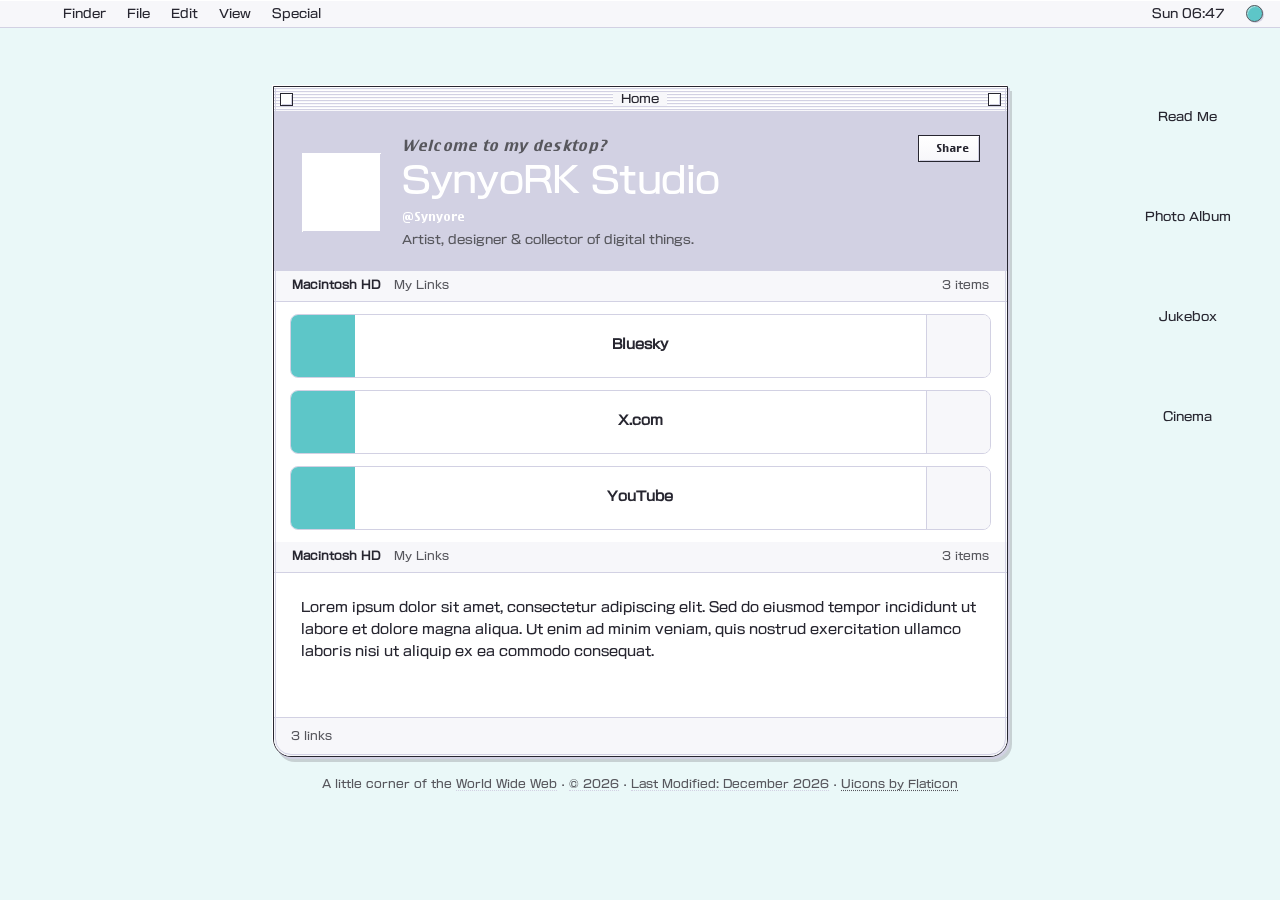
==== index.html @ 5cf86834 "Add files via upload" ====
<!DOCTYPE html>
<html lang="en" data-theme="light" data-accent="teal">
<head>
  <meta charset="utf-8">
  <meta name="viewport" content="width=device-width, initial-scale=1">
  <meta name="theme-color" content="#EAF8F8">
  <meta name="site-saved-at" content="2026-11-18T19:01:30Z">
  <meta name="description" content="A little corner of the internet, presented like a classic Macintosh desktop.">
  <title>SynyoSK Studio </title>
  <!-- Flaticon Uicons: Solid Straight (fi-ss-*) -->
  <link rel="stylesheet" href="https://cdn-uicons.flaticon.com/4.0.0/uicons-solid-straight/css/uicons-solid-straight.css">
  <link rel="stylesheet" href="https://cdn-uicons.flaticon.com/4.0.0/uicons-brands/css/uicons-brands.css">
  <link rel="stylesheet" href="style.css">
  <script src="script.js"></script>
</head>
<body>
  <!-- Edit custom link boxes directly in this HTML. The site-data JSON below configures the desktop shortcuts. -->
  <script id="site-data" type="application/json">
    {
      "name":"Your Name",
      "handle":"@yourhandle",
      "bio":"Artist, designer & collector of digital things. Welcome to my little corner of the internet.",
      "avatar":"",
      "links":[{"id":"portfolio","title":"My Website","url":"https://example.com","icon":"globe"},
      {"id":"sketchbook","title":"Sketchbook","url":"https://www.behance.net/","icon":"folder"},
      {"id":"photos","title":"Photo Album","url":"https://www.instagram.com/","icon":"photo"},
      {"id":"music","title":"Jukebox","url":"https://open.spotify.com/","icon":"music"},
      {"id":"videos","title":"Cinema","url":"https://www.youtube.com/","icon":"video"},
      {"id":"contact","title":"Contact Me","url":"mailto:hello@example.com","icon":"mail"}]
    }
  </script>
  <header class="menubar" aria-label="Desktop menu bar">
    <button
      class="lightbulb-toggle"
      id="lightbulb-toggle"
      type="button"
      data-action="theme-toggle"
      aria-label="Switch to dark mode"
      title="Switch to dark mode"
      aria-pressed="false"
    >
      <i class="fi fi-ss-bulb lightbulb-icon" aria-hidden="true"></i>
    </button>
    <div class="menu-group">
      <div class="menu-item">
        <button class="menu-trigger" data-menu="finder" aria-expanded="false" aria-haspopup="true">Finder</button>
        <div class="menu-popup" data-popup="finder" hidden>
          <button data-action="about">About This Page…</button>
          <hr>
          <button data-action="help">How to use</button>
        </div>
      </div>
      <div class="menu-item">
        <button class="menu-trigger" data-menu="file" aria-expanded="false" aria-haspopup="true">File</button>
        <div class="menu-popup" data-popup="file" hidden>
          <button data-action="export">Export HTML…</button>
        </div>
      </div>
      <div class="menu-item">
        <button class="menu-trigger" data-menu="edit" aria-expanded="false" aria-haspopup="true">Edit</button>
        <div class="menu-popup" data-popup="edit" hidden>
          <button data-action="copy">Copy Page Address</button>
          <button data-action="share">Share Page…</button>
        </div>
      </div>
      <div class="menu-item optional">
        <button class="menu-trigger" data-menu="view" aria-expanded="false" aria-haspopup="true">View</button>
        <div class="menu-popup" data-popup="view" hidden>
          <button type="button" class="theme-menu-choice" data-theme-choice="auto" data-action="theme-auto" aria-pressed="false"><span class="theme-check"></span> Follow System</button>
          <button type="button" class="theme-menu-choice" data-theme-choice="light" data-action="theme-light" aria-pressed="true"><span class="theme-check">✓</span> Light Theme</button>
          <button type="button" class="theme-menu-choice" data-theme-choice="dark" data-action="theme-dark" aria-pressed="false"><span class="theme-check"></span> Dark Theme</button>
        </div>
      </div>
      <div class="menu-item optional">
        <button class="menu-trigger" data-menu="special" aria-expanded="false" aria-haspopup="true">Special</button>
        <div class="menu-popup" data-popup="special" hidden>
          <button data-action="about">About This Page…</button>
        </div>
      </div>
    </div>
    <time class="menu-clock" id="clock" aria-label="Current time"></time>
    <button
      type="button"
      class="accent-cycle"
      id="accent-cycle"
      data-action="accent-cycle"
      aria-label="Accent color: teal. Click to switch to blue"
      title="Accent: teal • Next: blue"
    >
      <span class="accent-dot" aria-hidden="true"></span>
    </button>
  </header>
  <main class="desktop">
    <aside class="desktop-icons" aria-label="Desktop shortcuts">
      <button class="desktop-shortcut" data-action="about"><i class="fi fi-ss-file file-icon icon-document" aria-hidden="true"></i><span class="desktop-label">Read Me</span></button>
      <button class="desktop-shortcut" data-shortcut="photos"><i class="fi fi-ss-images file-icon icon-photo" aria-hidden="true"></i><span class="desktop-label">Photo Album</span></button>
      <button class="desktop-shortcut" data-shortcut="music"><i class="fi fi-ss-music-alt file-icon icon-music" aria-hidden="true"></i><span class="desktop-label">Jukebox</span></button>
      <button class="desktop-shortcut" data-shortcut="videos"><i class="fi fi-ss-film file-icon icon-video" aria-hidden="true"></i><span class="desktop-label">Cinema</span></button>
    </aside>

    <section class="generic-window" aria-labelledby="untitled-window-title">
      <div class="window-title">
        <span class="window-control" aria-hidden="true"><i class="fi fi-ss-cross-small"></i></span>
        <div class="window-lines"></div>
        <div class="window-heading" id="untitled-window-title">Home</div>
        <div class="window-lines"></div>
        <div class="window-title-right"><span class="window-control" aria-hidden="true"><i class="fi fi-ss-square-small"></i></span></div>
      </div>
      <div class="profile">
        <div class="avatar"><i class="fi fi-ss-folder file-icon icon-folder" aria-hidden="true"></i></div>
        <div class="profile-copy">
          <div class="small-caption">Welcome to my desktop?</div>
          <h1>SynyoRK Studio</h1>
          <div class="handle">@Synyore</div>
          <div class="bio" >Artist, designer & collector of digital things.</div>
        </div>
        <div class="profile-actions">
          <button class="mac-button" type="button" data-action="share"><i class="fi fi-ss-share" aria-hidden="true"></i> Share</button>
        </div>
      </div>

      <div class="pathbar">
        <div class="breadcrumb"><strong><i class="fi fi-ss-caret-right" aria-hidden="true"></i> Macintosh HD</strong> <span><i class="fi fi-ss-angle-right" aria-hidden="true"></i></span> <span>My Links</span></div>
        <span class="item-count">6 items</span>
      </div>

      <div class="link-container">
        <div class="link-hotzone">
          <div class="link-icon"><i class="fi fi-ss-butterfly"></i></div>
          <div class="link-text">Bluesky</div>
        </div>
        <div class="link-share"><i class="fi fi-ss-copy-alt"></i></div>
      </div>

      <div class="link-container">
        <div class="link-hotzone">
          <div class="link-icon"><i class="fi fi-brands-twitter-alt"></i></div>
          <div class="link-text">X.com</div>
        </div>
        <div class="link-share"><i class="fi fi-ss-copy-alt"></i></div>
      </div>

      <div class="link-container">
        <div class="link-hotzone">
          <div class="link-icon"><i class="fi fi-brands-youtube"></i></div>
          <div class="link-text">YouTube</div>
        </div>
        <div class="link-share"><i class="fi fi-ss-copy-alt"></i></div>
      </div>

      <div class="pathbar">
        <div class="breadcrumb"><strong><i class="fi fi-ss-caret-right" aria-hidden="true"></i> Macintosh HD</strong> <span><i class="fi fi-ss-angle-right" aria-hidden="true"></i></span> <span>My Links</span></div>
        <span class="item-count">6 items</span>
      </div>
      <div class="untitled-body">
        <p>
          Lorem ipsum dolor sit amet, consectetur adipiscing elit. Sed do eiusmod tempor incididunt ut labore et dolore magna aliqua. Ut enim ad minim veniam, quis nostrud exercitation ullamco laboris nisi ut aliquip ex ea commodo consequat.
        </p>
      </div>

      <div class="statusbar">
        <span id="status-count">6 saved links</span>
      </div>
    </section>
    <p class="desk-note">A little corner of the <span>World Wide Web</span> · <span id="year"></span> · <span id="last-modified">Last Modified: …</span> · <a href="https://www.flaticon.com/uicons" target="_blank" rel="noopener noreferrer">Uicons by Flaticon</a></p>
  </main>
  <div id="modal-root"></div>
  <div class="toast" id="toast" role="status" aria-live="polite" hidden></div>

</body>
</html>
---- style.css ----
/* Macintosh Links: Uicons Solid Straight edition.
   Keep this stylesheet beside the HTML and custom fonts in fonts/. */

/* Original website typography, from mysite.css.
   Keep your own font files in a sibling fonts/ directory. */
@font-face {
  font-family: "TXGH";
  src: url("fonts/texgyreheros-regular.otf") format("opentype");
  font-style: normal;
  font-weight: 400;
  font-display: swap;
}

@font-face {
  font-family: "TXGH";
  src: url("fonts/texgyreheros-italic.otf") format("opentype");
  font-style: italic;
  font-weight: 400;
  font-display: swap;
}

@font-face {
  font-family: "TXGH";
  src: url("fonts/texgyreheros-bold.otf") format("opentype");
  font-style: normal;
  font-weight: 700;
  font-display: swap;
}

@font-face {
  font-family: "Virtue";
  src: url("fonts/virtue.ttf") format("truetype");
  font-style: normal;
  font-weight: 300;
  font-display: swap;
}

@font-face {
  font-family: "pnr";
  src: url("fonts/pnr.otf") format("opentype");
  font-style: normal;
  font-weight: 300;
  font-display: swap;
}

@font-face {
  font-family: "3pv";
  src: url("fonts/3pv.otf") format("opentype");
  font-style: italic;
  font-weight: 300;
  font-display: swap;
}

/* Permanent palette: these names always refer to the same colors. */
:root {
  /* Neutrals */
  --china-plate: #F4F4F9;
  --white: #FFFFFF;
  --lavender-mist: #D2D1E3;
  --lavender-helper: #9C9CB0;
  --grey-velvet: #302F3B;
  --charcoal: #272630;
  --charcoal-lite: #57575D;

  /* Teal */
  --teal: #1A7478;
  --teal-lite: #5DC6C8;

  /* Pink */
  --raddish-pink: #B02A7B;
  --raddish-pink-lite: #FF9BD4;

  /* Blue */
  --coastal-blue: #2F5FD0;
  --coastal-blue-lite: #6B9AF6;

  /* Coral */
  --coral: #C93832;
  --coral-lite: #FF7771;

  /* Semantic assignments: light on first visit. */
  --bg: var(--china-plate);
  --surface: var(--white);
  --border: var(--lavender-mist);
  --text: var(--charcoal);
  --text-muted: var(--charcoal-lite);
  --accent: var(--teal);
  --accent-fill: var(--teal-lite);
  --on-accent: var(--charcoal);
  --accent-2: var(--raddish-pink);
  --accent-2-fill: var(--raddish-pink-lite);
  --info: var(--coastal-blue);
  --info-fill: var(--coastal-blue-lite);
  --danger: var(--coral);
  --danger-fill: var(--coral-lite);
  color-scheme: light;
}

/* When Follow System is chosen, JavaScript removes data-theme.
   An explicit light choice keeps the light assignments above. */
@media (prefers-color-scheme: dark) {
  :root:not([data-theme]) {
    --bg: var(--charcoal);
    --surface: var(--grey-velvet);
    --border: var(--charcoal-lite);
    --text: var(--lavender-mist);
    --text-muted: var(--lavender-helper);
    --accent: var(--teal-lite);
    --accent-fill: var(--teal);
    --on-accent: var(--charcoal);
    --accent-2: var(--raddish-pink-lite);
    --accent-2-fill: var(--raddish-pink);
    --info: var(--coastal-blue-lite);
    --info-fill: var(--coastal-blue);
    --danger: var(--coral-lite);
    --danger-fill: var(--coral);
    color-scheme: dark;
  }
}

/* Explicit dark choice, regardless of the operating system theme. */
:root[data-theme="dark"] {
  --bg: var(--charcoal);
  --surface: var(--grey-velvet);
  --border: var(--charcoal-lite);
  --text: var(--lavender-mist);
  --text-muted: var(--lavender-helper);
  --accent: var(--teal-lite);
  --accent-fill: var(--teal);
  --on-accent: var(--charcoal);
  --accent-2: var(--raddish-pink-lite);
  --accent-2-fill: var(--raddish-pink);
  --info: var(--coastal-blue-lite);
  --info-fill: var(--coastal-blue);
  --danger: var(--coral-lite);
  --danger-fill: var(--coral);
  color-scheme: dark;
}

/* Macintosh UI semantic tokens, never a second competing palette. */
:root {
  --desktop: var(--bg);
  --paper: var(--surface);
  --ink: var(--text);
  --hairline: var(--border);
  --selection: color-mix(in srgb, var(--info-fill) 24%, var(--surface));
  --blue: var(--info);
  --yellow: var(--accent-fill);
  --surface-raised: color-mix(in srgb, var(--surface) 82%, var(--border));
  --row-hover: color-mix(in srgb, var(--accent-fill) 27%, var(--surface));
  --system-font: "pnr", Arial, sans-serif;
  --accent-font: "Virtue", Georgia, serif;
  --header-font: "3pv", serif;
}

*,
*::before,
*::after {
  box-sizing: border-box;
}

/* Let the browser allocate a scrollbar gutter only when needed.
   On short pages the menu bar fills the entire viewport width. */
html {
  min-height: 100%;
  background: var(--bg);
  scrollbar-gutter: auto;
}

body {
  margin: 0;
  min-height: 100vh;
  color: var(--text);
  font-family: var(--system-font);
  font-size: 13px;
  -webkit-font-smoothing: none;
}

button,
input,
select,
textarea {
  font: inherit;
}

button {
  cursor: pointer;
}

button:focus-visible,
a:focus-visible,
input:focus-visible,
select:focus-visible,
textarea:focus-visible {
  outline: 2px solid var(--info);
  outline-offset: 2px;
}

a {
  color: inherit;
}

[hidden] {
  display: none !important;
}

.desktop {
  position: relative;
  min-height: calc(100dvh - 28px);
  padding: 38px 32px 80px;
  background-color: var(--desktop);
  background-image: none;
  isolation: isolate;
}

.menubar {
  height: 28px;
  padding: 0 13px;
  position: sticky;
  top: 0;
  z-index: 50;
  display: flex;
  align-items: center;
  gap: 16px;
  background: var(--surface-raised);
  border-bottom: 1px solid var(--border);
  box-shadow: 0 1px var(--surface) inset;
  font-family: var(--system-font);
  font-weight: 400;
  font-size: 12px;
}

.lightbulb-icon {
  font-size: 18px;
  line-height: 1;
  display: inline-flex;
  flex: none;
}

.menu-group {
  display: flex;
  gap: 1px;
  align-items: center;
  height: 100%;
}

.menu-item {
  position: relative;
  height: 100%;
  display: grid;
  align-items: center;
}

.menu-trigger {
  font-family: inherit;
  font-size: inherit;
  font-weight: inherit;
  border: 0;
  background: transparent;
  padding: 4px 10px;
  border-radius: 0;
  color: var(--ink);
  height: 100%;
}

/* Every Finder menu item follows the active color-dot accent.
   Use the same fill as the lightbulb, and keep open menus highlighted. */
.menu-trigger:hover,
.menu-trigger:focus-visible,
.menu-trigger[aria-expanded="true"] {
  background: var(--accent-fill);
  color: var(--on-accent);
}

.menu-popup {
  position: absolute;
  left: 0;
  top: 27px;
  background: var(--surface);
  border: 1px solid var(--text);
  box-shadow: 2px 2px 0 var(--text);
  min-width: 206px;
  padding: 5px 0;
  font-family: var(--system-font);
  font-size: 12px;
  font-weight: 400;
}

.menu-popup button {
  display: flex;
  width: 100%;
  align-items: center;
  justify-content: space-between;
  background: transparent;
  border: none;
  padding: 7px 17px;
  text-align: left;
}

.menu-popup button:hover {
  background: var(--accent-fill);
  color: var(--on-accent);
}

.menu-popup hr {
  margin: 5px 0;
  border: 0;
  border-top: 1px solid var(--border);
}

.menu-clock {
  font-family: var(--system-font);
  font-weight: 400;
  margin-left: auto;
  white-space: nowrap;
  font-size: 12px;
}

.desktop-icons {
  position: absolute;
  right: clamp(12px, 3vw, 46px);
  top: 35px;
  display: flex;
  flex-direction: column;
  align-items: center;
  gap: 22px;
  width: 108px;
}

.desktop-shortcut {
  background: none;
  border: 1px solid transparent;
  color: var(--text);
  padding: 4px 3px 6px;
  width: 108px;
  min-height: 78px;
  display: flex;
  flex-direction: column;
  align-items: center;
  justify-content: start;
  gap: 5px;
  text-align: center;
  text-shadow: none;
  font-size: 12px;
}

.desktop-shortcut:hover,
.desktop-shortcut:focus-visible {
  border-color: var(--accent);
  background: color-mix(in srgb, var(--accent-fill) 23%, transparent);
  outline: none;
}

.desktop-shortcut:active .desktop-label {
  background: var(--accent-2-fill);
  color: var(--on-accent);
}

.desktop-shortcut .file-icon {
  width: 36px;
  height: 36px;
  font-size: 34px;
  filter: drop-shadow(1px 1px 0 var(--border));
}

.desktop-label {
  padding: 2px 4px;
  line-height: 1.15;
}

.generic-window {
  width: min(735px, 100%);
  margin: 8px auto 0;
  background: var(--paper);
  border: 1px solid var(--text);
  outline: 1px solid var(--border);
  outline-offset: -3px;
  box-shadow: 2px 2px 0 var(--border), -1px -1px 0 var(--surface), 4px 5px 0 color-mix(in srgb, var(--text) 18%, transparent);
  position: relative;
  z-index: 1;
  min-width: 0;

  /* Keep the original square top edge, rounding only the lower corners. */
  border-radius: 0 0 18px 18px;
}

.window-title {
  height: 25px;
  display: flex;
  align-items: center;
  gap: 6px;
  padding: 4px 6px;
  border-bottom: 1px solid var(--border);
  background-color: var(--surface-raised);
  background-image: repeating-linear-gradient(to bottom, var(--surface) 0 1px, var(--border) 1px 2px, var(--surface-raised) 2px 3px);
}

.window-heading {
  display: flex;
  align-items: center;
  gap: 7px;
  padding: 0 8px;
  background: var(--surface-raised);
  font-family: var(--system-font);
  font-weight: 400;
  font-size: 12px;
  white-space: nowrap;
}

.window-control {
  background: var(--surface);
  border: 1px solid var(--text);
  color: var(--text);
  flex: none;
  width: 13px;
  height: 13px;
  display: grid;
  place-items: center;
  padding: 0;
  font-size: 11px;
  line-height: 1;
  box-shadow: 1px 1px 0 var(--surface) inset, -1px -1px 0 var(--border) inset;
}

.window-control:hover {
  background: var(--accent-2-fill);
}

.window-lines {
  flex: 1;
  height: 100%;
}



.window-title-right {
  display: flex;
  gap: 2px;
}

.pathbar {
  display: flex;
  align-items: center;
  justify-content: space-between;
  gap: 12px;
  min-height: 31px;
  padding: 7px 18px;
  border-bottom: 1px solid var(--border);
  background: var(--surface-raised);
  color: var(--text-muted);
  font-size: 11px;
}

.pathbar strong {
  color: var(--text);
}

.breadcrumb {
  display: flex;
  gap: 7px;
  align-items: center;
  min-width: 0;
  white-space: nowrap;
  overflow: hidden;
  text-overflow: ellipsis;
}

.profile {
  min-height: 148px;
  display: flex;
  align-items: center;
  gap: 20px;
  padding: 23px 27px 20px;
  border-bottom: 1px solid var(--border);
  color: var(--paper);
  background: var(--hairline);
}

.avatar {
  width: 81px;
  height: 81px;
  flex: 0 0 81px;
  display: grid;
  place-items: center;
  overflow: hidden;
  border: 1px solid var(--border);
  background: var(--surface);
  box-shadow: inset 1px 1px var(--surface), inset -1px -1px var(--border), 2px 2px 0 var(--border);
}

.avatar img {
  width: 100%;
  height: 100%;
  object-fit: cover;
}

.avatar .file-icon {
  width: 62px;
  height: 62px;
  font-size: 54px;
}

.profile-copy {
  min-width: 0;
  flex: 1;
}

.small-caption {
  font-family: var(--accent-font);
  font-style: italic;
  font-weight: 300;
  text-transform: none;
  letter-spacing: .3px;
  color: var(--text-muted);
  font-size: 15px;
  margin-bottom: 6px;
}

.profile h1 {
  font-family: var(--system-font);
  font-weight: 300;
  font-size: clamp(28px, 3.6vw, 36px);
  letter-spacing: -.7px;
  line-height: 1.12;
  margin: 0 0 7px;
  overflow-wrap: anywhere;
}

.profile .handle {
  font-family: var(--accent-font);
  font-size: 12px;
  margin-bottom: 7px;
}

.profile .bio {
  color: var(--text-muted);
  line-height: 1.45;
  font-size: 12px;
  max-width: 450px;
  white-space: pre-line;
  overflow-wrap: anywhere;
}

.profile-actions {
  display: flex;
  gap: 6px;
  flex: none;
  align-self: flex-start;
}

.mac-button {
  background: linear-gradient(var(--surface), var(--surface-raised));
  color: var(--text);
  min-height: 27px;
  border: 1px solid var(--text);
  border-radius: 0;
  padding: 5px 10px;
  box-shadow: inset 1px 1px 0 var(--surface), inset -1px -1px 0 var(--border), 1px 1px 0 var(--border);
  font-size: 11px;
  font-family: var(--accent-font);
}

.mac-button:hover {
  background: var(--accent-fill);
  color: var(--on-accent);
}

.mac-button:active {
  box-shadow: inset 2px 2px 0 var(--border);
  transform: translate(1px,1px);
}

.mac-button.primary {
  border: 2px solid var(--text);
  padding: 4px 10px;
  background: var(--accent-fill);
  color: var(--on-accent);
}



.file-icon {
  width: 27px;
  height: 27px;
  flex: none;
  display: inline-flex;
  align-items: center;
  justify-content: center;
  font-size: 25px;
  line-height: 1;
  color: var(--info);
}




.statusbar {
  height: 39px;
  display: flex;
  align-items: center;
  justify-content: space-between;
  gap: 12px;
  border-top: 1px solid var(--border);
  background: var(--surface-raised);
  padding: 0 17px;
  font-size: 11px;
  color: var(--text-muted);
  border-radius: 0 0 17px 17px;
}

.statusbar strong {
  color: var(--text);
}



.desk-note {
  position: relative;
  z-index: 1;
  margin: 21px auto 0;
  width: min(735px, 100%);
  text-align: center;
  color: var(--text-muted);
  font-size: 11px;
  text-shadow: none;
}

.desk-note span {
  border-bottom: 1px dotted var(--border);
}

.modal-shade {
  position: fixed;
  inset: 0;
  z-index: 90;
  background: color-mix(in srgb, var(--text) 48%, transparent);
  display: flex;
  align-items: flex-start;
  justify-content: center;
  overflow-y: auto;
  padding: 65px 16px 35px;
}

.dialog-window {
  border: 1px solid var(--text);
  width: min(670px,100%);
  background: var(--surface);
  box-shadow: 2px 2px 0 var(--border), 5px 7px 0 color-mix(in srgb, var(--text) 35%, transparent);
}

.dialog-window.compact {
  width: min(455px,100%);
}

.dialog-body {
  padding: 19px 22px 17px;
  max-height: calc(100dvh - 135px);
  overflow: auto;
}

.dialog-body p {
  line-height: 1.5;
}

.dialog-heading {
  font-size: 20px;
  margin: 0 0 14px;
  font-family: var(--accent-font);
  font-weight: 300;
}

/* Main link box */
.link-container {
  --link-slot: clamp(46px, 12vw, 64px);

  display: grid;
  grid-template-columns: minmax(0, 1fr) var(--link-slot);

  min-height: var(--link-slot);
  margin: 12px 16px;

  background: var(--surface);
  border: 1px solid var(--border);
  border-radius: 8px;
  overflow: hidden;
}

/* Clickable link area */
.link-hotzone {
  display: grid;
  grid-template-columns: var(--link-slot) minmax(0, 1fr);

  min-width: 0;
  color: var(--text);
  text-decoration: none;
}

.link-hotzone:hover {
  background: var(--row-hover);
}

/* Left icon box */
.link-icon {
  display: grid;
  place-items: center;
  min-width: 0;
  color: var(--accent);
  background: var(--accent-fill);
}

/* Scale the icon relative to its slot */
.link-icon .fi {
  font-size: calc(var(--link-slot) * 0.72);
  line-height: 1;
  color: var(--surface);
}

/* Middle text box */
.link-text {
  display: grid;
  align-items: center;
  justify-content: center;

  min-width: 0;
  padding: 8px 12px;

  font-weight: 700;
  text-align: center;
  overflow-wrap: anywhere;
}

/* Right copy button */
.link-share {
  display: grid;
  place-items: center;

  width: 100%;
  min-height: 100%;
  padding: 0;

  color: var(--text);
  background: var(--surface-raised);

  border: 0;
  border-left: 1px solid var(--border);

  cursor: pointer;
}

.link-share .fi {
  font-size: calc(var(--link-slot) * 0.38);
  line-height: 1;
}

.link-share:hover {
  color: var(--on-accent);
  background: var(--accent-fill);
}


/***
.form-grid {
  display: grid;
  grid-template-columns: 1fr 1fr;
  gap: 12px 15px;
}

.form-field {
  display: flex;
  flex-direction: column;
  gap: 5px;
  min-width: 0;
  font-size: 11px;
  font-weight: bold;
}

.form-field.full {
  grid-column: 1/-1;
}

.form-field input,
.form-field textarea,
.link-editor input,
.link-editor select {
  width: 100%;
  background: var(--surface);
  border: 1px solid var(--border);
  border-radius: 0;
  min-height: 31px;
  box-shadow: 1px 1px 0 var(--surface), inset 1px 1px 0 var(--border);
  padding: 6px 8px;
  color: var(--text);
  font-size: 12px;
  font-weight: normal;
}

.form-field textarea {
  min-height: 65px;
  resize: vertical;
}

.form-tip {
  font-size: 11px;
  line-height: 1.4;
  color: var(--text-muted);
  margin: 8px 0 0;
}

.form-separator {
  border: 0;
  border-top: 1px solid var(--border);
  box-shadow: 0 1px var(--surface);
  margin: 19px 0 13px;
}

.editor-section-title {
  display: flex;
  justify-content: space-between;
  align-items: center;
  gap: 8px;
  margin: 0 0 8px;
  font-family: var(--system-font);
  font-weight: 700;
  font-size: 15px;
}

.link-editor {
  display: grid;
  grid-template-columns: 26px minmax(0,1fr) minmax(0,1.2fr) 87px;
  gap: 5px;
  align-items: center;
  padding: 9px 0;
  border-bottom: 1px solid var(--border);
}

.link-editor .handle-index {
  color: var(--text-muted);
  font-size: 11px;
  text-align: center;
}

.link-editor input,
.link-editor select {
  min-width: 0;
}

.link-editor-actions {
  grid-column: 2 / -1;
  display: flex;
  align-items: center;
  gap: 5px;
}

.link-editor-actions .mac-button {
  min-height: 23px;
  padding: 3px 8px;
}

.link-editor-actions .delete {
  margin-left: auto;
}


***/
.dialog-actions {
  display: flex;
  flex-wrap: wrap;
  justify-content: flex-end;
  gap: 9px;
  margin-top: 21px;
}

.dialog-actions.split {
  justify-content: space-between;
}

.info-line {
  display: flex;
  align-items: flex-start;
  gap: 15px;
}

.info-line .file-icon {
  width: 60px;
  height: 60px;
  font-size: 50px;
}

.info-line h2 {
  font: 300 25px var(--accent-font);
  margin: 0 0 6px;
}

.info-line p {
  margin: 0 0 7px;
  font-size: 12px;
}

.toast {
  position: fixed;
  bottom: 24px;
  left: 50%;
  transform: translateX(-50%);
  z-index: 150;
  background: var(--surface);
  border: 1px solid var(--text);
  box-shadow: 2px 2px var(--border);
  padding: 12px 18px;
  max-width: min(90vw,430px);
  font-size: 12px;
  text-align: center;
}

@media (min-width: 1200px) {
  .generic-window {
    margin-top: 20px;
  }
}

@media (max-width: 1030px) {
  .desktop-icons {
    right: 8px;
    width: 84px;
  }
  .desktop-shortcut {
    width: 84px;
  }
  .generic-window {
    margin-left: max(13px, calc((100vw - 790px)/2));
    margin-right: 0;
  }
  .desk-note {
    margin-left: max(13px, calc((100vw - 790px)/2));
    margin-right: 0;
  }
}

@media (max-width: 910px) {
  .desktop-icons {
    display: none;
  }
  .generic-window,
.desk-note {
    margin-left: auto;
    margin-right: auto;
  }
}

@media (max-width: 600px) {
  .menubar {
    gap: 5px;
    padding: 0 7px;
  }
  .menu-trigger {
    padding: 4px 7px;
  }
  .menu-item.optional {
    display: none;
  }
  .menu-clock {
    font-size: 11px;
  }
  .desktop {
    padding: 18px 0 55px;
  }
  /* Use the actual content width (not viewport width, which includes
       classic scrollbar gutters on some desktop browsers). */
  .generic-window {
    width: calc(100% - 22px);
    margin-top: 0;
  }
  .window-heading {
    font-size: 11px;
  }
  .profile {
    padding: 20px 14px 17px;
    gap: 12px;
    min-height: 140px;
    flex-wrap: wrap;
  }
  .avatar {
    width: 65px;
    height: 65px;
    flex-basis: 65px;
  }
  .avatar .file-icon {
    width: 53px;
    height: 53px;
    font-size: 45px;
  }
  .profile-copy {
    flex-basis: calc(100% - 85px);
  }
  .profile h1 {
    font-size: 24px;
  }
  .profile-actions {
    width: 100%;
    justify-content: flex-end;
    margin-top: 1px;
  }








  .file-icon {
    width: 25px;
    height: 25px;
    font-size: 23px;
  }
  .statusbar {
    padding: 0 12px;
  }

  .desk-note {
    width: 95%;
  }
  .dialog-body {
    padding: 16px 13px;
  }
  .form-grid {
    grid-template-columns: 1fr;
  }
  .form-field.full {
    grid-column: auto;
  }
  .link-editor {
    grid-template-columns: 20px minmax(0,1fr) 76px;
  }
  .link-editor .url-input {
    grid-column: 2/-1;
  }
  .link-editor .icon-select {
    grid-column: 3;
    grid-row: 1;
  }
  .link-editor-actions {
    grid-column: 2/-1;
  }
}

@media (prefers-reduced-motion: no-preference) {
  .generic-window {
    animation: window-appear 280ms ease-out both;
  }
  @keyframes window-appear {
    from {
      opacity: .4;
      transform: translateY(10px) scale(.99);
    }
    to {
      opacity: 1;
      transform: none;
    }
  }
}



.dialog-actions-right {
  display: flex;
  gap: 9px;
}

/* Intent-based editing actions use the danger token, not a fixed red. */
.link-editor-actions .delete {
  color: var(--danger);
  border-color: var(--danger);
}

.link-editor-actions .delete:hover {
  background: var(--danger-fill);
  color: var(--on-accent);
}

/* Theme controls in the Finder View menu. */




.theme-menu-choice {
  gap: 8px;
  justify-content: flex-start !important;
}

.theme-menu-choice[aria-pressed="true"] {
  color: var(--accent);
  font-weight: 700;
}

.theme-check {
  display: inline-block;
  width: 13px;
  text-align: center;
}

.menu-popup .theme-menu-choice:hover {
  color: var(--on-accent);
}

.menu-popup .theme-menu-choice:hover .theme-check {
  color: inherit;
}

/* Dark mode retains the bevels without a glowing white outer frame. */
.generic-window {
  outline-color: var(--border);
}

.window-control {
  box-shadow: inset 1px 1px 0 var(--surface), inset -1px -1px 0 var(--border);
}

.mac-button:focus-visible {
  outline-color: var(--info);
}

.form-field input:focus,
.form-field textarea:focus,
.link-editor input:focus,
.link-editor select:focus {
  border-color: var(--accent);
}






.clipboard-temp {
  position: fixed;
  left: -9999px;
}

/* Theme and accent controls in the Finder menu bar. */
.lightbulb-toggle {
  flex: 0 0 24px;
  width: 24px;
  height: 25px;
  padding: 0;
  display: grid;
  place-items: center;
  border: 0;
  border-radius: 0;
  color: var(--text);
  background: transparent;
}

.lightbulb-toggle:hover,
.lightbulb-toggle:focus-visible {
  background: var(--accent-fill);
}

.accent-cycle {
  flex: 0 0 26px;
  width: 26px;
  height: 25px;
  padding: 0;
  display: grid;
  place-items: center;
  background: transparent;
  border: 0;
  border-radius: 0;
}

.accent-cycle:hover,
.accent-cycle:focus-visible {
  background: var(--row-hover);
}

.accent-dot {
  width: 17px;
  height: 17px;
  border-radius: 50%;
  display: block;
  border: 1px solid var(--text-muted);
  background-color: var(--accent-fill);
  box-shadow: inset 1px 1px 0 color-mix(in srgb, white 45%, transparent), 1px 1px 0 var(--border);
}

.desk-note #last-modified {
  white-space: nowrap;
}

/* The selected accent drives BOTH the controls and desktop background.
   Palette order: teal → blue → coral → pink → teal.
   Light is the first-visit default; system appearance is optional. */
:root[data-accent="teal"] {
  --tone-light: #EAF8F8;
  --tone-dark: #21363B;
  --tone-light-ink: var(--teal);
  --tone-dark-ink: var(--teal-lite);
  --accent-fill: var(--teal-lite);
}

:root[data-accent="blue"] {
  --tone-light: #EEF2FF;
  --tone-dark: #232C43;
  --tone-light-ink: var(--coastal-blue);
  --tone-dark-ink: var(--coastal-blue-lite);
  --accent-fill: var(--coastal-blue-lite);
}

:root[data-accent="coral"] {
  --tone-light: #FFF0ED;
  --tone-dark: #392B30;
  --tone-light-ink: var(--coral);
  --tone-dark-ink: var(--coral-lite);
  --accent-fill: var(--coral-lite);
}

:root[data-accent="pink"] {
  --tone-light: #FFF0F8;
  --tone-dark: #352638;
  --tone-light-ink: var(--raddish-pink);
  --tone-dark-ink: var(--raddish-pink-lite);
  --accent-fill: var(--raddish-pink-lite);
}

:root[data-accent] {
  --accent: var(--tone-light-ink);
  --bg: var(--tone-light);
}

@media (prefers-color-scheme: dark) {
  :root:not([data-theme="light"])[data-accent] {
    --accent: var(--tone-dark-ink);
    --bg: var(--tone-dark);
  }
}

:root[data-theme="dark"][data-accent] {
  --accent: var(--tone-dark-ink);
  --bg: var(--tone-dark);
}

/* Shared spacing for additional generic windows. */
.generic-window + .generic-window {
  margin-top: 27px;
}

.untitled-body {
  min-height: 144px;
  padding: 25px 27px 29px;
  background: var(--surface);
  border-radius: 0 0 17px 17px;
}

.untitled-body p {
  margin: 0;
  max-width: 68ch;
  color: var(--text);
  font: 400 13px/1.7 var(--system-font);
}

@media (max-width: 600px) {
  .generic-window + .generic-window {
    margin-top: 20px;
  }
  .untitled-body {
    padding: 19px 18px 24px;
  }
}

/* Uicons: the icon font is monochrome and follows the site's theme tokens. */
.file-icon.icon-document {
  color: var(--text);
}

.file-icon.icon-folder {
  color: var(--accent);
}

.file-icon.icon-photo {
  color: var(--accent-2);
}

.file-icon.icon-video {
  color: var(--danger);
}



.window-control .fi {
  display: inline-flex;
  font-size: 9px;
  line-height: 1;
}

.mac-button .fi,
.link-editor-actions .fi,
.editor-section-title .fi {
  display: inline-flex;
  font-size: 1em;
  line-height: 1;
  vertical-align: middle;
}

.mac-button .fi {
  margin-right: 4px;
}





.desk-note a {
  color: inherit;
  text-decoration: underline dotted;
  text-underline-offset: 2px;
}
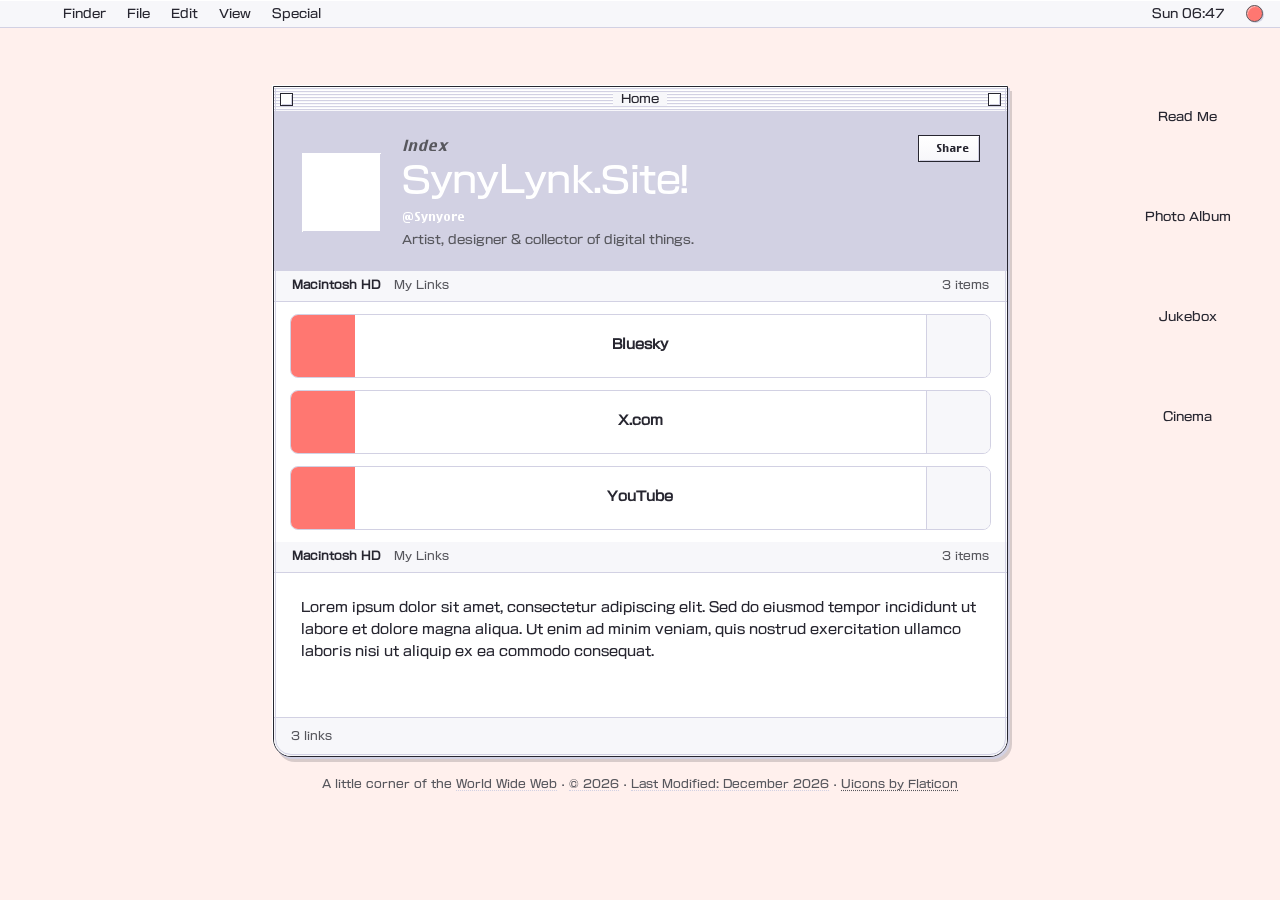
==== commit 7f7b3619: "test" ====
--- a/index.html
+++ b/index.html
@@ -15,20 +15,6 @@
 </head>
 <body>
   <!-- Edit custom link boxes directly in this HTML. The site-data JSON below configures the desktop shortcuts. -->
-  <script id="site-data" type="application/json">
-    {
-      "name":"Your Name",
-      "handle":"@yourhandle",
-      "bio":"Artist, designer & collector of digital things. Welcome to my little corner of the internet.",
-      "avatar":"",
-      "links":[{"id":"portfolio","title":"My Website","url":"https://example.com","icon":"globe"},
-      {"id":"sketchbook","title":"Sketchbook","url":"https://www.behance.net/","icon":"folder"},
-      {"id":"photos","title":"Photo Album","url":"https://www.instagram.com/","icon":"photo"},
-      {"id":"music","title":"Jukebox","url":"https://open.spotify.com/","icon":"music"},
-      {"id":"videos","title":"Cinema","url":"https://www.youtube.com/","icon":"video"},
-      {"id":"contact","title":"Contact Me","url":"mailto:hello@example.com","icon":"mail"}]
-    }
-  </script>
   <header class="menubar" aria-label="Desktop menu bar">
     <button
       class="lightbulb-toggle"
@@ -109,8 +95,8 @@
       <div class="profile">
         <div class="avatar"><i class="fi fi-ss-folder file-icon icon-folder" aria-hidden="true"></i></div>
         <div class="profile-copy">
-          <div class="small-caption">Welcome to my desktop?</div>
-          <h1>SynyoRK Studio</h1>
+          <div class="small-caption">Index</div>
+          <h1>SynyLynk.Site!</h1>
           <div class="handle">@Synyore</div>
           <div class="bio" >Artist, designer & collector of digital things.</div>
         </div>
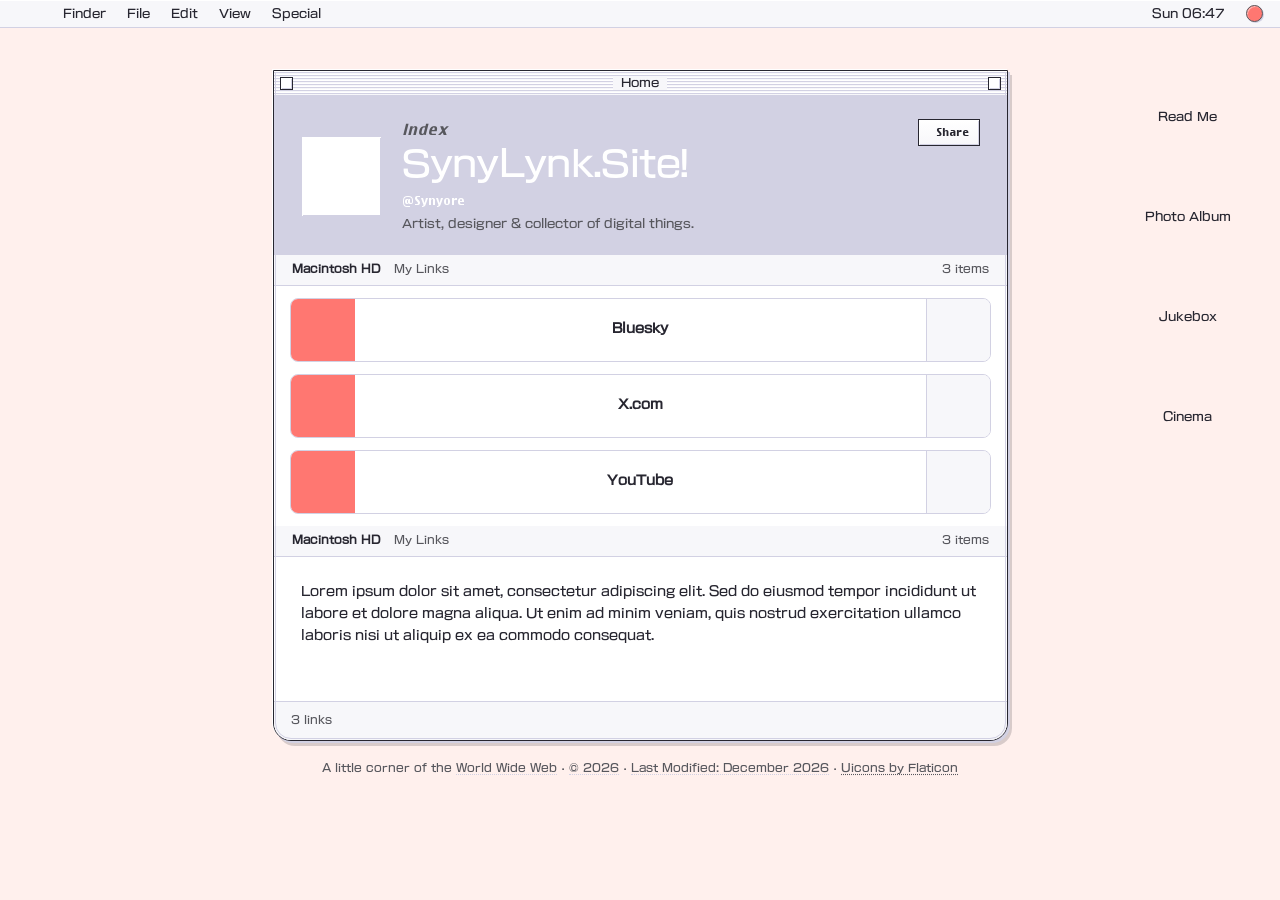
==== commit cfd1d358: "update" ====
--- a/index.html
+++ b/index.html
@@ -5,8 +5,8 @@
   <meta name="viewport" content="width=device-width, initial-scale=1">
   <meta name="theme-color" content="#EAF8F8">
   <meta name="site-saved-at" content="2026-11-18T19:01:30Z">
-  <meta name="description" content="A little corner of the internet, presented like a classic Macintosh desktop.">
-  <title>SynyoSK Studio </title>
+  <meta name="description" content="My little corner of the internet.">
+  <title>Synyore | SynyLynk.Site </title>
   <!-- Flaticon Uicons: Solid Straight (fi-ss-*) -->
   <link rel="stylesheet" href="https://cdn-uicons.flaticon.com/4.0.0/uicons-solid-straight/css/uicons-solid-straight.css">
   <link rel="stylesheet" href="https://cdn-uicons.flaticon.com/4.0.0/uicons-brands/css/uicons-brands.css">
--- a/style.css
+++ b/style.css
@@ -207,7 +207,7 @@
 .desktop {
   position: relative;
   min-height: calc(100dvh - 28px);
-  padding: 38px 32px 80px;
+  padding: 22px 32px 80px;
   background-color: var(--desktop);
   background-image: none;
   isolation: isolate;
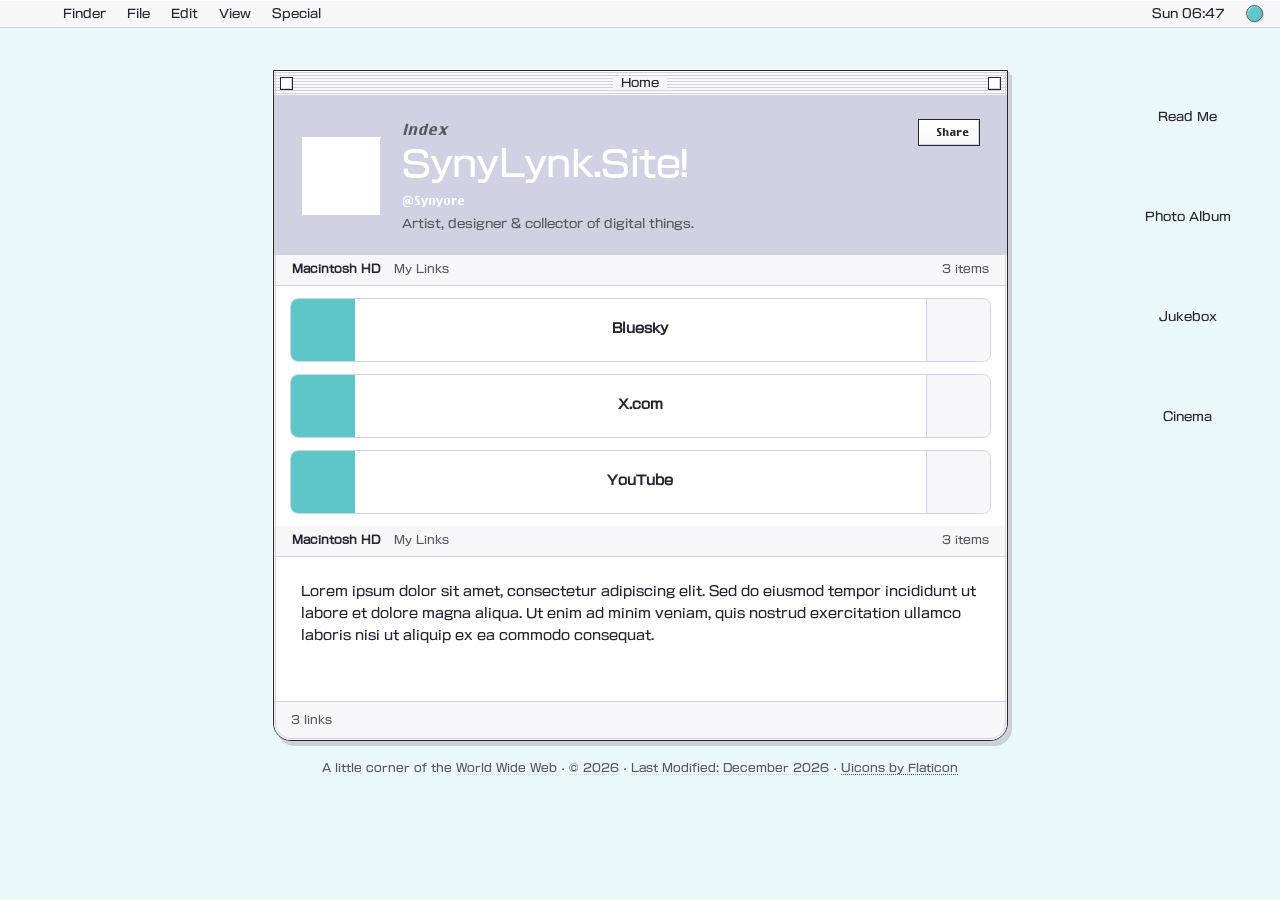
==== commit 9554007c: "update" ====
--- a/index.html
+++ b/index.html
@@ -4,7 +4,7 @@
   <meta charset="utf-8">
   <meta name="viewport" content="width=device-width, initial-scale=1">
   <meta name="theme-color" content="#EAF8F8">
-  <meta name="site-saved-at" content="2026-11-18T19:01:30Z">
+  <meta name="author" content="Synyore">
   <meta name="description" content="My little corner of the internet.">
   <title>Synyore | SynyLynk.Site </title>
   <!-- Flaticon Uicons: Solid Straight (fi-ss-*) -->
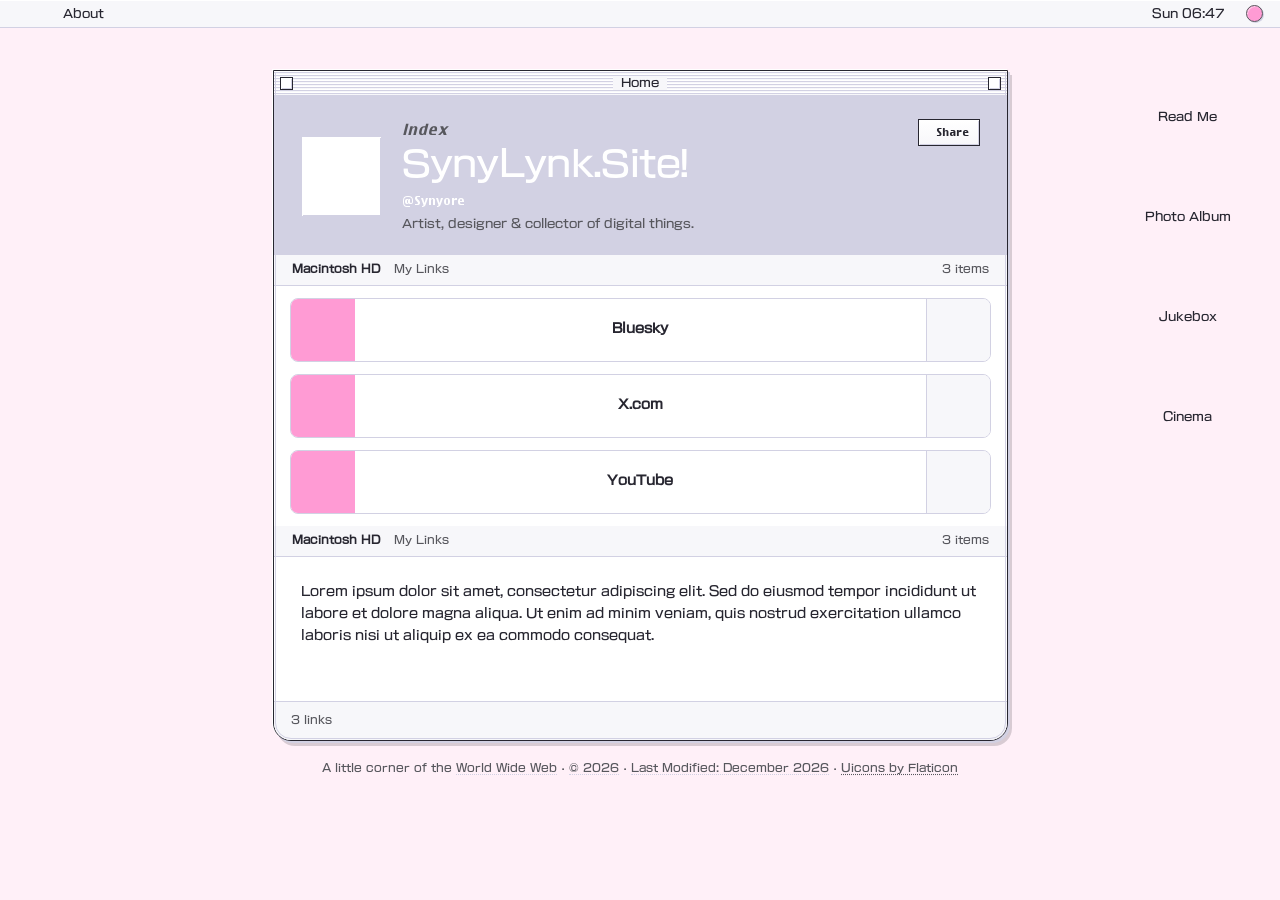
==== commit ed4cf527: "Updates" ====
--- a/index.html
+++ b/index.html
@@ -6,7 +6,7 @@
   <meta name="theme-color" content="#EAF8F8">
   <meta name="author" content="Synyore">
   <meta name="description" content="My little corner of the internet.">
-  <title>Synyore | SynyLynk.Site </title>
+  <title>Synyore | SynyLynk.Site</title>
   <!-- Flaticon Uicons: Solid Straight (fi-ss-*) -->
   <link rel="stylesheet" href="https://cdn-uicons.flaticon.com/4.0.0/uicons-solid-straight/css/uicons-solid-straight.css">
   <link rel="stylesheet" href="https://cdn-uicons.flaticon.com/4.0.0/uicons-brands/css/uicons-brands.css">
@@ -14,6 +14,7 @@
   <script src="script.js"></script>
 </head>
 <body>
+
   <!-- Edit custom link boxes directly in this HTML. The site-data JSON below configures the desktop shortcuts. -->
   <header class="menubar" aria-label="Desktop menu bar">
     <button
@@ -28,27 +29,8 @@
       <i class="fi fi-ss-bulb lightbulb-icon" aria-hidden="true"></i>
     </button>
     <div class="menu-group">
-      <div class="menu-item">
-        <button class="menu-trigger" data-menu="finder" aria-expanded="false" aria-haspopup="true">Finder</button>
-        <div class="menu-popup" data-popup="finder" hidden>
-          <button data-action="about">About This Page…</button>
-          <hr>
-          <button data-action="help">How to use</button>
-        </div>
-      </div>
-      <div class="menu-item">
-        <button class="menu-trigger" data-menu="file" aria-expanded="false" aria-haspopup="true">File</button>
-        <div class="menu-popup" data-popup="file" hidden>
-          <button data-action="export">Export HTML…</button>
-        </div>
-      </div>
-      <div class="menu-item">
-        <button class="menu-trigger" data-menu="edit" aria-expanded="false" aria-haspopup="true">Edit</button>
-        <div class="menu-popup" data-popup="edit" hidden>
-          <button data-action="copy">Copy Page Address</button>
-          <button data-action="share">Share Page…</button>
-        </div>
-      </div>
+
+<!--
       <div class="menu-item optional">
         <button class="menu-trigger" data-menu="view" aria-expanded="false" aria-haspopup="true">View</button>
         <div class="menu-popup" data-popup="view" hidden>
@@ -56,13 +38,17 @@
           <button type="button" class="theme-menu-choice" data-theme-choice="light" data-action="theme-light" aria-pressed="true"><span class="theme-check">✓</span> Light Theme</button>
           <button type="button" class="theme-menu-choice" data-theme-choice="dark" data-action="theme-dark" aria-pressed="false"><span class="theme-check"></span> Dark Theme</button>
         </div>
-      </div>
+      </div>  -->
+
+
       <div class="menu-item optional">
-        <button class="menu-trigger" data-menu="special" aria-expanded="false" aria-haspopup="true">Special</button>
+        <button class="menu-trigger" data-menu="special" aria-expanded="false" aria-haspopup="true">About</button>
         <div class="menu-popup" data-popup="special" hidden>
           <button data-action="about">About This Page…</button>
         </div>
       </div>
+
+
     </div>
     <time class="menu-clock" id="clock" aria-label="Current time"></time>
     <button
--- a/style.css
+++ b/style.css
@@ -1,6 +1,6 @@
 /* Macintosh Links: Uicons Solid Straight edition.
    Keep this stylesheet beside the HTML and custom fonts in fonts/. */
-
+/*(c) 2026 Synyore*/
 /* Original website typography, from mysite.css.
    Keep your own font files in a sibling fonts/ directory. */
 @font-face {
